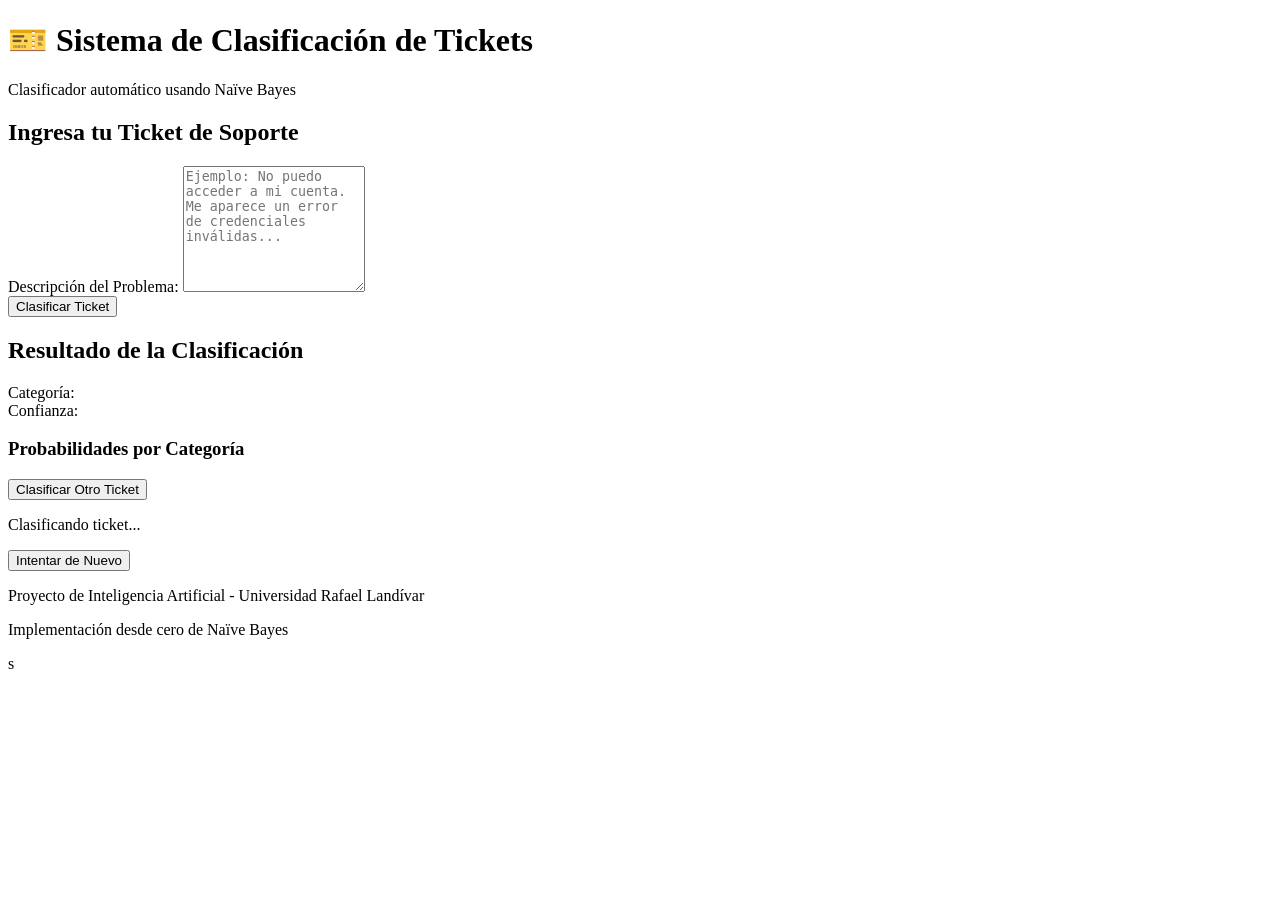
==== Frontend/templates/index.html @ 025f97f5 "Primera version del frontend" ====
<!DOCTYPE html>
<html lang="es">
<head>
    <meta charset="UTF-8">
    <meta name="viewport" content="width=device-width, initial-scale=1.0">
    <title>Clasificador de Tickets - Soporte</title>
    <link rel="stylesheet" href="{{ url_for('static', filename='style.css') }}">
</head>
<body>
    <div class="container">
        <header>
            <h1>🎫 Sistema de Clasificación de Tickets</h1>
            <p>Clasificador automático usando Naïve Bayes</p>
        </header>

        <main>
            <div class="form-section">
                <h2>Ingresa tu Ticket de Soporte</h2>
                
                <form id="ticketForm">
                    <div class="form-group">
                        <label for="ticketText">Descripción del Problema:</label>
                        <textarea 
                            id="ticketText" 
                            name="text" 
                            rows="8" 
                            placeholder="Ejemplo: No puedo acceder a mi cuenta. Me aparece un error de credenciales inválidas..."
                            required
                        ></textarea>
                    </div>

                    <button type="submit" class="btn-primary">
                        Clasificar Ticket
                    </button>
                </form>
            </div>

            <div id="result" class="result-section hidden">
                <h2>Resultado de la Clasificación</h2>
                
                <div class="result-card">
                    <div class="categoria-result">
                        <span class="label">Categoría:</span>
                        <span id="categoria" class="categoria-tag"></span>
                    </div>
                    
                    <div class="confianza-result">
                        <span class="label">Confianza:</span>
                        <span id="confianza" class="confianza-value"></span>
                    </div>
                </div>

                <div class="probabilidades-section">
                    <h3>Probabilidades por Categoría</h3>
                    <div id="probabilidades" class="probabilidades-list"></div>
                </div>

                <button onclick="resetForm()" class="btn-secondary">
                    Clasificar Otro Ticket
                </button>
            </div>

            <div id="loading" class="loading hidden">
                <div class="spinner"></div>
                <p>Clasificando ticket...</p>
            </div>

            <div id="error" class="error-section hidden">
                <p id="errorMessage"></p>
                <button onclick="resetForm()" class="btn-secondary">
                    Intentar de Nuevo
                </button>
            </div>
        </main>

        <footer>
            <p>Proyecto de Inteligencia Artificial - Universidad Rafael Landívar</p>
            <p>Implementación desde cero de Naïve Bayes</p>
        </footer>
    </div>

    <script>
        const form = document.getElementById('ticketForm');
        const resultDiv = document.getElementById('result');
        const loadingDiv = document.getElementById('loading');
        const errorDiv = document.getElementById('error');

        form.addEventListener('submit', async (e) => {
            e.preventDefault();
            
            const text = document.getElementById('ticketText').value;
            
            // Mostrar loading
            document.querySelector('.form-section').classList.add('hidden');
            loadingDiv.classList.remove('hidden');
            resultDiv.classList.add('hidden');
            errorDiv.classList.add('hidden');
            
            try {
                const response = await fetch('/predecir', {
                    method: 'POST',
                    headers: {
                        'Content-Type': 'application/json'
                    },
                    body: JSON.stringify({ text: text })
                });
                
                const data = await response.json();
                
                if (!response.ok) {
                    throw new Error(data.error || 'Error en la predicción');
                }
                
                // Mostrar resultado
                document.getElementById('categoria').textContent = data.categoria;
                document.getElementById('confianza').textContent = 
                    `${(data.confianza * 100).toFixed(1)}%`;
                
                // Mostrar probabilidades
                const probDiv = document.getElementById('probabilidades');
                probDiv.innerHTML = '';
                
                for (const [clase, prob] of Object.entries(data.probabilidades)) {
                    const barWidth = (prob * 100).toFixed(1);
                    probDiv.innerHTML += `
                        <div class="prob-item">
                            <span class="prob-label">${clase}</span>
                            <div class="prob-bar-container">
                                <div class="prob-bar" style="width: ${barWidth}%"></div>
                            </div>
                            <span class="prob-value">${barWidth}%</span>
                        </div>
                    `;
                }
                
                loadingDiv.classList.add('hidden');
                resultDiv.classList.remove('hidden');
                
            } catch (error) {
                loadingDiv.classList.add('hidden');
                errorDiv.classList.remove('hidden');
                document.getElementById('errorMessage').textContent = 
                    `Error: ${error.message}`;
            }
        });

        function resetForm() {
            document.querySelector('.form-section').classList.remove('hidden');
            resultDiv.classList.add('hidden');
            errorDiv.classList.add('hidden');
            document.getElementById('ticketText').value = '';
        }
    </script>
</body>
</html>s
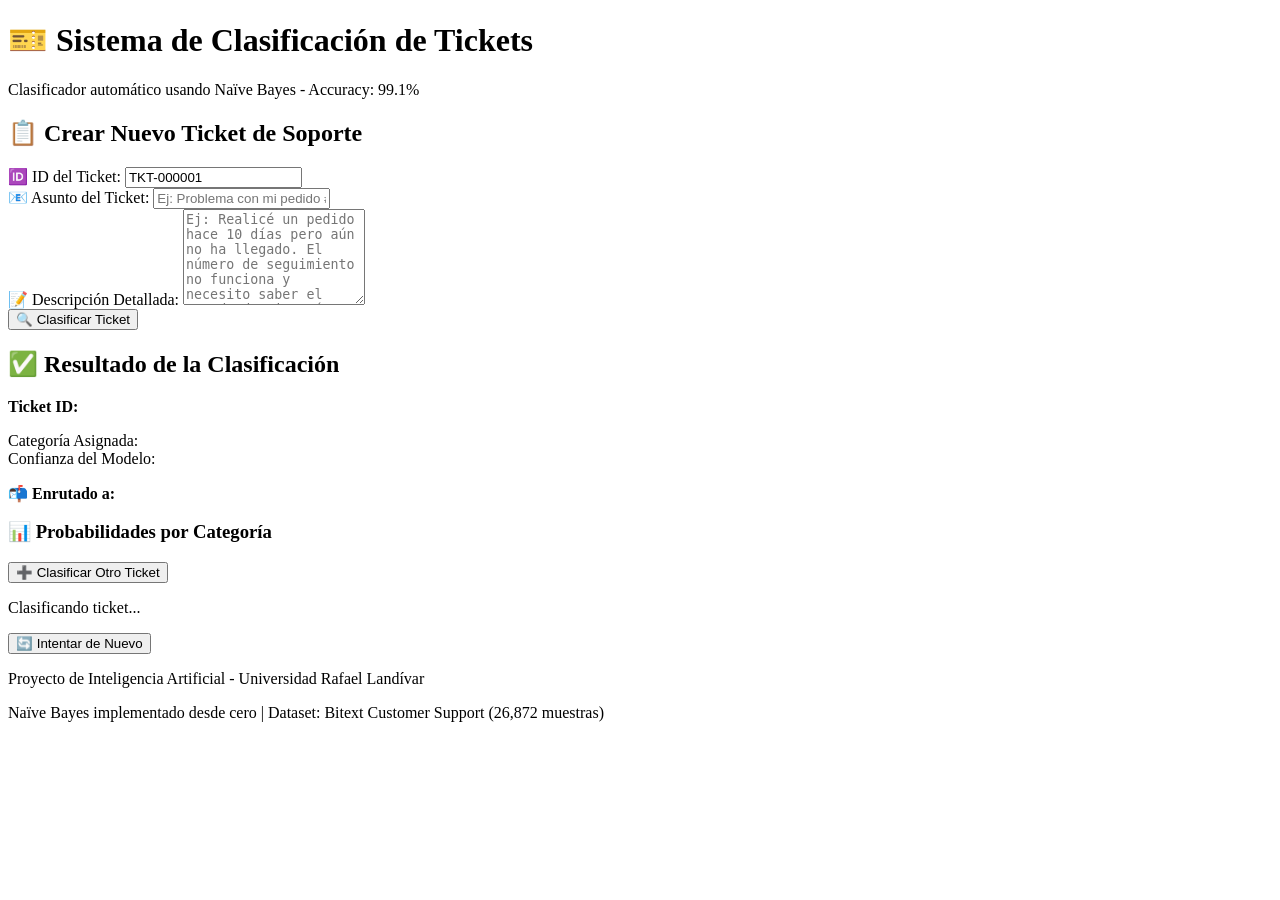
==== commit f0848e60: "Cambios en el proyecto por nuevo dataset" ====
--- a/Frontend/templates/index.html
+++ b/Frontend/templates/index.html
@@ -3,60 +3,94 @@
 <head>
     <meta charset="UTF-8">
     <meta name="viewport" content="width=device-width, initial-scale=1.0">
-    <title>Clasificador de Tickets - Soporte</title>
+    <title>Sistema de Clasificación de Tickets</title>
     <link rel="stylesheet" href="{{ url_for('static', filename='style.css') }}">
 </head>
 <body>
     <div class="container">
         <header>
             <h1>🎫 Sistema de Clasificación de Tickets</h1>
-            <p>Clasificador automático usando Naïve Bayes</p>
+            <p>Clasificador automático usando Naïve Bayes - Accuracy: 99.1%</p>
         </header>
 
         <main>
             <div class="form-section">
-                <h2>Ingresa tu Ticket de Soporte</h2>
+                <h2>📋 Crear Nuevo Ticket de Soporte</h2>
                 
                 <form id="ticketForm">
+                    <!-- Ticket ID (autogenerado) -->
                     <div class="form-group">
-                        <label for="ticketText">Descripción del Problema:</label>
+                        <label for="ticketId">🆔 ID del Ticket:</label>
+                        <input 
+                            type="text" 
+                            id="ticketId" 
+                            name="ticketId" 
+                            value="TKT-000001" 
+                            readonly
+                            class="readonly-input"
+                        >
+                    </div>
+
+                    <!-- Subject -->
+                    <div class="form-group">
+                        <label for="ticketSubject">📧 Asunto del Ticket:</label>
+                        <input 
+                            type="text" 
+                            id="ticketSubject" 
+                            name="subject" 
+                            placeholder="Ej: Problema con mi pedido #12345"
+                            required
+                        >
+                    </div>
+
+                    <!-- Description -->
+                    <div class="form-group">
+                        <label for="ticketText">📝 Descripción Detallada:</label>
                         <textarea 
                             id="ticketText" 
                             name="text" 
-                            rows="8" 
-                            placeholder="Ejemplo: No puedo acceder a mi cuenta. Me aparece un error de credenciales inválidas..."
+                            rows="6" 
+                            placeholder="Ej: Realicé un pedido hace 10 días pero aún no ha llegado. El número de seguimiento no funciona y necesito saber el estado de mi envío..."
                             required
                         ></textarea>
                     </div>
 
                     <button type="submit" class="btn-primary">
-                        Clasificar Ticket
+                        🔍 Clasificar Ticket
                     </button>
                 </form>
             </div>
 
             <div id="result" class="result-section hidden">
-                <h2>Resultado de la Clasificación</h2>
-                
+                <h2>✅ Resultado de la Clasificación</h2>
+                
+                <div class="ticket-info">
+                    <p><strong>Ticket ID:</strong> <span id="resultTicketId"></span></p>
+                </div>
+
                 <div class="result-card">
                     <div class="categoria-result">
-                        <span class="label">Categoría:</span>
+                        <span class="label">Categoría Asignada:</span>
                         <span id="categoria" class="categoria-tag"></span>
                     </div>
                     
                     <div class="confianza-result">
-                        <span class="label">Confianza:</span>
+                        <span class="label">Confianza del Modelo:</span>
                         <span id="confianza" class="confianza-value"></span>
                     </div>
+
+                    <div class="routing-info">
+                        <p>📬 <strong>Enrutado a:</strong> <span id="departamento"></span></p>
+                    </div>
                 </div>
 
                 <div class="probabilidades-section">
-                    <h3>Probabilidades por Categoría</h3>
+                    <h3>📊 Probabilidades por Categoría</h3>
                     <div id="probabilidades" class="probabilidades-list"></div>
                 </div>
 
                 <button onclick="resetForm()" class="btn-secondary">
-                    Clasificar Otro Ticket
+                    ➕ Clasificar Otro Ticket
                 </button>
             </div>
 
@@ -68,14 +102,14 @@
             <div id="error" class="error-section hidden">
                 <p id="errorMessage"></p>
                 <button onclick="resetForm()" class="btn-secondary">
-                    Intentar de Nuevo
+                    🔄 Intentar de Nuevo
                 </button>
             </div>
         </main>
 
         <footer>
             <p>Proyecto de Inteligencia Artificial - Universidad Rafael Landívar</p>
-            <p>Implementación desde cero de Naïve Bayes</p>
+            <p>Naïve Bayes implementado desde cero | Dataset: Bitext Customer Support (26,872 muestras)</p>
         </footer>
     </div>
 
@@ -85,10 +119,33 @@
         const loadingDiv = document.getElementById('loading');
         const errorDiv = document.getElementById('error');
 
+        // Mapeo de categorías a departamentos
+        const departamentos = {
+            'ACCOUNT': 'Departamento de Cuentas',
+            'CANCEL': 'Departamento de Cancelaciones',
+            'CONTACT': 'Servicio al Cliente',
+            'DELIVERY': 'Departamento de Entregas',
+            'FEEDBACK': 'Departamento de Retroalimentación',
+            'INVOICE': 'Departamento de Facturación',
+            'ORDER': 'Departamento de Pedidos',
+            'PAYMENT': 'Departamento de Pagos',
+            'REFUND': 'Departamento de Reembolsos',
+            'SHIPPING': 'Departamento de Envíos',
+            'SUBSCRIPTION': 'Departamento de Suscripciones'
+        };
+
         form.addEventListener('submit', async (e) => {
             e.preventDefault();
             
+            const ticketId = document.getElementById('ticketId').value;
+            const subject = document.getElementById('ticketSubject').value;
             const text = document.getElementById('ticketText').value;
+            
+            // Combinar subject + text para clasificación
+            const fullText = subject + ". " + text;
+            
+            console.log('📝 Ticket ID:', ticketId);
+            console.log('📝 Texto completo:', fullText);
             
             // Mostrar loading
             document.querySelector('.form-section').classList.add('hidden');
@@ -97,24 +154,38 @@
             errorDiv.classList.add('hidden');
             
             try {
-                const response = await fetch('/predecir', {
+                const response = await fetch('/predict', {
                     method: 'POST',
                     headers: {
                         'Content-Type': 'application/json'
                     },
-                    body: JSON.stringify({ text: text })
+                    body: JSON.stringify({ 
+                        ticketId: ticketId,
+                        subject: subject,
+                        text: fullText
+                    })
                 });
                 
                 const data = await response.json();
+                console.log('📊 Respuesta del servidor:', data);
                 
                 if (!response.ok) {
                     throw new Error(data.error || 'Error en la predicción');
                 }
                 
-                // Mostrar resultado
+                // Mostrar Ticket ID
+                document.getElementById('resultTicketId').textContent = ticketId;
+                
+                // Mostrar categoría
                 document.getElementById('categoria').textContent = data.categoria;
+                
+                // Mostrar confianza
                 document.getElementById('confianza').textContent = 
                     `${(data.confianza * 100).toFixed(1)}%`;
+                
+                // Mostrar departamento
+                document.getElementById('departamento').textContent = 
+                    departamentos[data.categoria] || 'Departamento General';
                 
                 // Mostrar probabilidades
                 const probDiv = document.getElementById('probabilidades');
@@ -137,6 +208,7 @@
                 resultDiv.classList.remove('hidden');
                 
             } catch (error) {
+                console.error('❌ Error:', error);
                 loadingDiv.classList.add('hidden');
                 errorDiv.classList.remove('hidden');
                 document.getElementById('errorMessage').textContent = 
@@ -148,8 +220,19 @@
             document.querySelector('.form-section').classList.remove('hidden');
             resultDiv.classList.add('hidden');
             errorDiv.classList.add('hidden');
+            
+            // Auto-incrementar Ticket ID
+            const currentId = parseInt(document.getElementById('ticketId').value.split('-')[1]);
+            const newId = 'TKT-' + String(currentId + 1).padStart(6, '0');
+            document.getElementById('ticketId').value = newId;
+            
+            // Limpiar campos
+            document.getElementById('ticketSubject').value = '';
             document.getElementById('ticketText').value = '';
+            
+            // Focus en el subject
+            document.getElementById('ticketSubject').focus();
         }
     </script>
 </body>
-</html>s+</html>
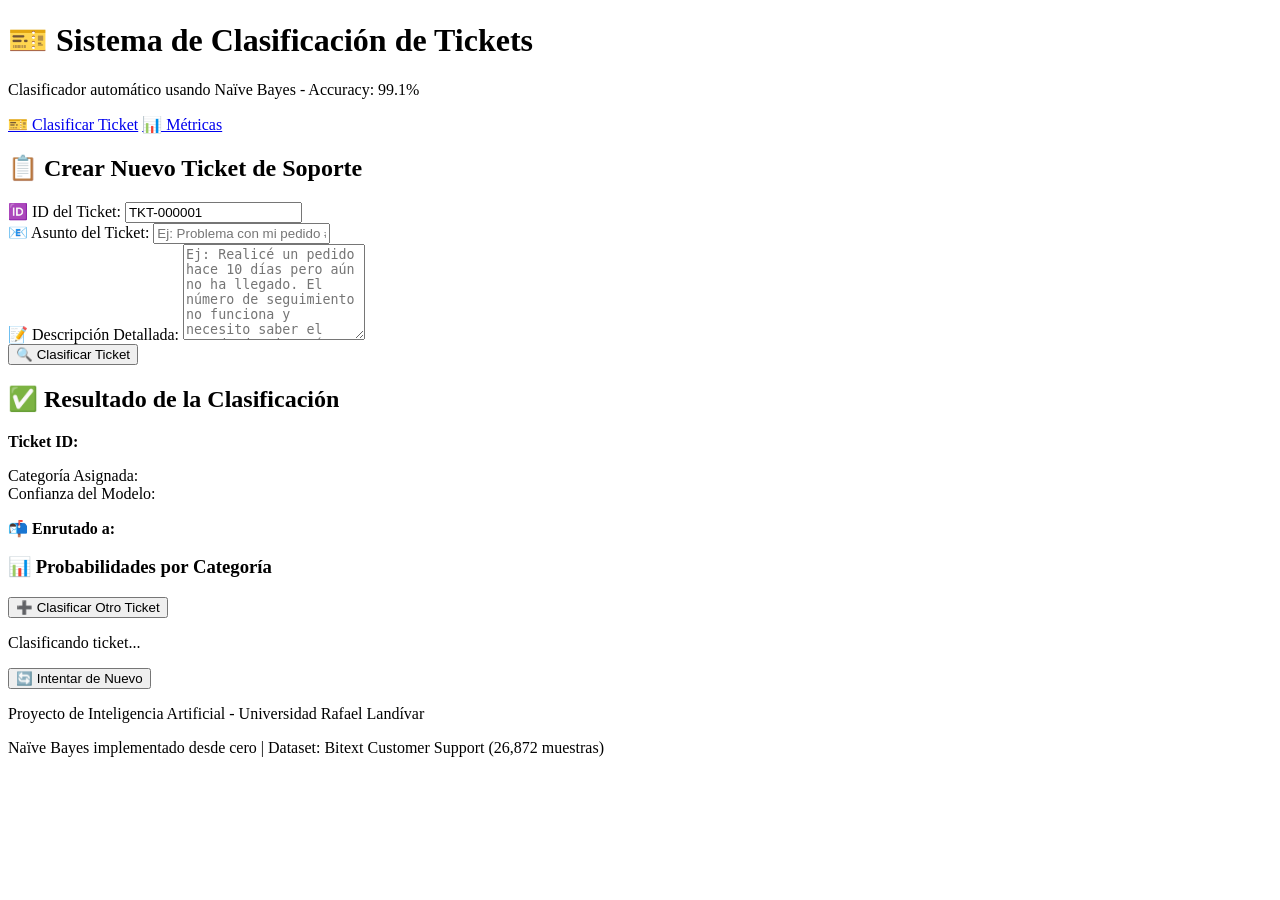
==== commit 8c1e7aa7: "Agregando metricas al frontend para visualizacion" ====
--- a/Frontend/templates/index.html
+++ b/Frontend/templates/index.html
@@ -12,7 +12,10 @@
             <h1>🎫 Sistema de Clasificación de Tickets</h1>
             <p>Clasificador automático usando Naïve Bayes - Accuracy: 99.1%</p>
         </header>
-
+        <nav class="navbar">
+            <a href="/" class="nav-link active">🎫 Clasificar Ticket</a>
+            <a href="/metrics" class="nav-link">📊 Métricas</a>
+        </nav>
         <main>
             <div class="form-section">
                 <h2>📋 Crear Nuevo Ticket de Soporte</h2>
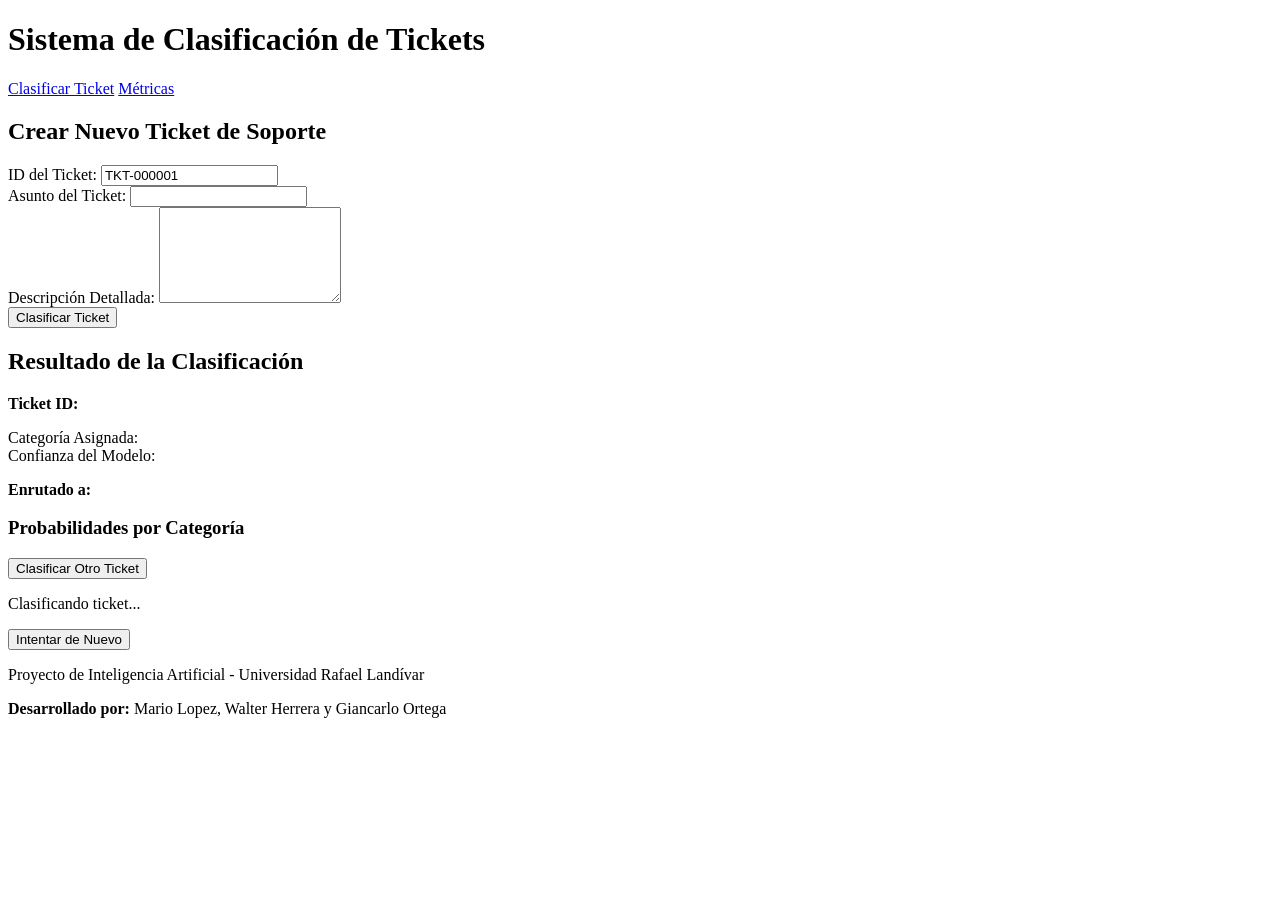
==== commit 6f11390f: "Ajuste de CSS" ====
--- a/Frontend/templates/index.html
+++ b/Frontend/templates/index.html
@@ -5,25 +5,26 @@
     <meta name="viewport" content="width=device-width, initial-scale=1.0">
     <title>Sistema de Clasificación de Tickets</title>
     <link rel="stylesheet" href="{{ url_for('static', filename='style.css') }}">
+    <link rel="preconnect" href="https://fonts.googleapis.com">
+    <link rel="preconnect" href="https://fonts.gstatic.com" crossorigin>
+    <link href="https://fonts.googleapis.com/css2?family=Inter:wght@400;600;700&display=swap" rel="stylesheet">
 </head>
 <body>
     <div class="container">
         <header>
-            <h1>🎫 Sistema de Clasificación de Tickets</h1>
-            <p>Clasificador automático usando Naïve Bayes - Accuracy: 99.1%</p>
+            <h1>Sistema de Clasificación de Tickets</h1>
         </header>
         <nav class="navbar">
-            <a href="/" class="nav-link active">🎫 Clasificar Ticket</a>
-            <a href="/metrics" class="nav-link">📊 Métricas</a>
+            <a href="/" class="nav-link active">Clasificar Ticket</a>
+            <a href="/metrics" class="nav-link">Métricas</a>
         </nav>
         <main>
             <div class="form-section">
-                <h2>📋 Crear Nuevo Ticket de Soporte</h2>
+                <h2>Crear Nuevo Ticket de Soporte</h2>
                 
                 <form id="ticketForm">
-                    <!-- Ticket ID (autogenerado) -->
                     <div class="form-group">
-                        <label for="ticketId">🆔 ID del Ticket:</label>
+                        <label for="ticketId">ID del Ticket:</label>
                         <input 
                             type="text" 
                             id="ticketId" 
@@ -33,39 +34,35 @@
                             class="readonly-input"
                         >
                     </div>
-
-                    <!-- Subject -->
                     <div class="form-group">
-                        <label for="ticketSubject">📧 Asunto del Ticket:</label>
+                        <label for="ticketSubject">Asunto del Ticket:</label>
                         <input 
                             type="text" 
                             id="ticketSubject" 
                             name="subject" 
-                            placeholder="Ej: Problema con mi pedido #12345"
+                            placeholder=""
                             required
                         >
                     </div>
-
-                    <!-- Description -->
                     <div class="form-group">
-                        <label for="ticketText">📝 Descripción Detallada:</label>
+                        <label for="ticketText">Descripción Detallada:</label>
                         <textarea 
                             id="ticketText" 
                             name="text" 
                             rows="6" 
-                            placeholder="Ej: Realicé un pedido hace 10 días pero aún no ha llegado. El número de seguimiento no funciona y necesito saber el estado de mi envío..."
+                            placeholder=""
                             required
                         ></textarea>
                     </div>
 
                     <button type="submit" class="btn-primary">
-                        🔍 Clasificar Ticket
+                        Clasificar Ticket
                     </button>
                 </form>
             </div>
 
             <div id="result" class="result-section hidden">
-                <h2>✅ Resultado de la Clasificación</h2>
+                <h2>Resultado de la Clasificación</h2>
                 
                 <div class="ticket-info">
                     <p><strong>Ticket ID:</strong> <span id="resultTicketId"></span></p>
@@ -83,17 +80,17 @@
                     </div>
 
                     <div class="routing-info">
-                        <p>📬 <strong>Enrutado a:</strong> <span id="departamento"></span></p>
+                        <p><strong>Enrutado a:</strong> <span id="departamento"></span></p>
                     </div>
                 </div>
 
                 <div class="probabilidades-section">
-                    <h3>📊 Probabilidades por Categoría</h3>
+                    <h3>Probabilidades por Categoría</h3>
                     <div id="probabilidades" class="probabilidades-list"></div>
                 </div>
 
                 <button onclick="resetForm()" class="btn-secondary">
-                    ➕ Clasificar Otro Ticket
+                    Clasificar Otro Ticket
                 </button>
             </div>
 
@@ -105,14 +102,19 @@
             <div id="error" class="error-section hidden">
                 <p id="errorMessage"></p>
                 <button onclick="resetForm()" class="btn-secondary">
-                    🔄 Intentar de Nuevo
+                    Intentar de Nuevo
                 </button>
             </div>
         </main>
 
         <footer>
+            <div class = "footer-content">
             <p>Proyecto de Inteligencia Artificial - Universidad Rafael Landívar</p>
-            <p>Naïve Bayes implementado desde cero | Dataset: Bitext Customer Support (26,872 muestras)</p>
+            <p class = "team-names"> 
+                <strong>Desarrollado por:</strong>
+                Mario Lopez, Walter Herrera y Giancarlo Ortega
+            </p>
+            </div>
         </footer>
     </div>
 
@@ -144,11 +146,10 @@
             const subject = document.getElementById('ticketSubject').value;
             const text = document.getElementById('ticketText').value;
             
-            // Combinar subject + text para clasificación
             const fullText = subject + ". " + text;
             
-            console.log('📝 Ticket ID:', ticketId);
-            console.log('📝 Texto completo:', fullText);
+            console.log('Ticket ID:', ticketId);
+            console.log('Texto completo:', fullText);
             
             // Mostrar loading
             document.querySelector('.form-section').classList.add('hidden');
@@ -170,7 +171,7 @@
                 });
                 
                 const data = await response.json();
-                console.log('📊 Respuesta del servidor:', data);
+                console.log('Respuesta del servidor:', data);
                 
                 if (!response.ok) {
                     throw new Error(data.error || 'Error en la predicción');
@@ -211,7 +212,7 @@
                 resultDiv.classList.remove('hidden');
                 
             } catch (error) {
-                console.error('❌ Error:', error);
+                console.error('Error:', error);
                 loadingDiv.classList.add('hidden');
                 errorDiv.classList.remove('hidden');
                 document.getElementById('errorMessage').textContent = 
